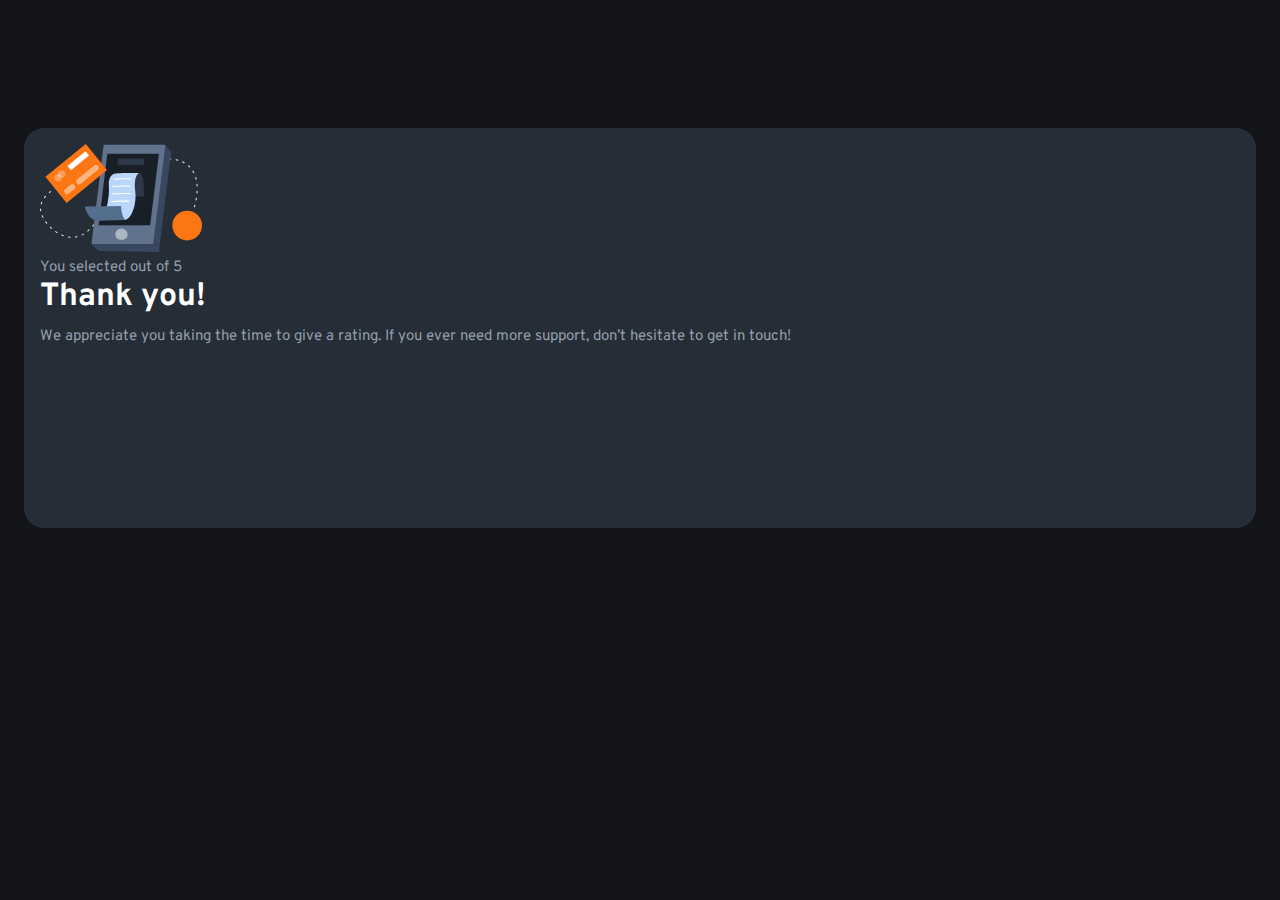
==== thanks.html @ 5398992c "first commit" ====
<!DOCTYPE html>
<html lang="en">
<head>
    <meta charset="UTF-8">
    <meta name="viewport" content="width=device-width, initial-scale=1.0">
    <title>Document</title>
    <link rel="stylesheet" href="style.css">
</head>
<body>
    <main class="container">
        <div class="img-contaier">
            <img src="images/illustration-thank-you.svg" alt="thank you">
        </div>
        <div class="result-container">
            <p>
                You selected <!-- Add rating here --> out of 5
            </p>
        </div>
        <h1>
            Thank you!
        </h1>
        <p>
            We appreciate you taking the time to give a rating. If you ever need more support, 
            don’t hesitate to get in touch!
        </p>
        
    </main>    
    

    
</body>
</html>
---- style.css ----
@import url('https://fonts.googleapis.com/css2?family=Bai+Jamjuree&family=Montserrat&family=Nunito+Sans:ital,opsz,wght@1,6..12,200&family=Overpass:wght@400;700&family=Poppins:ital,wght@0,200;0,300;1,200&family=Roboto+Mono&family=Rubik:wght@300&family=Vina+Sans&family=Work+Sans:wght@400;600;700&display=swap');

/* reset css ----------------------------- */
*,
*::after,
*::before {
    padding: 0;
    margin: 0;
    box-sizing: border-box;
    font-family: "Overpass";
}

/* body -------------------------------- */
body {
    background-color: hsl(216, 12%, 8%);
}

/* fonts color =========== */
h1 {
    color: hsl(0, 0%, 100%);
    margin-bottom: 10px;
    font-weight: 700;
}
p, 
.number{
    font-size: 15px;
    color: hsl(217, 12%, 63%);
    font-weight: 400;
}

.number {
    color: hsl(0, 0%, 100%);
}



/* images color */

.circle-container {
    background-color: hsla(214, 10%, 27%, 0.297);
    width: 40px;
    height: 40px;
    display: flex;
    justify-content: center;
    align-items: center;
    border-radius: 50%;
}

.rating-number .circle-container:hover {
    cursor: pointer;
    background-color: hsl(25, 97%, 53%);
}


/* main container */

/* stars container */
.stars-container {
    display: flex;
    justify-content: left;
    align-items: center;
    margin: 1rem;
    column-gap: 1rem;

}

.container {
    background-color: hsl(213, 19%, 18%);
    height: 400px;
    margin: 8rem 1.5rem;
    padding: 1rem;
    text-align: left;
    border-radius: 20px;
    
}

.question-box {
    margin: 1.5rem 1rem;
}

.rating-number {
    display: flex;
    justify-content: center;
    align-items: center;
    column-gap: 1rem;
}

.btn-container {
    display: flex;
    justify-content: center;
    align-items: center;
}
.btn {
    margin: 1.5rem auto;
    padding: .9rem 6.8rem;
    border-radius: 30px;
    border: none;
    font-size: 21px;
    font-weight: 400;
    text-transform: uppercase;
    background-color: hsl(25, 97%, 53%);
    color: hsl(0, 0%, 100%);
}

.btn:hover {
    background-color: hsl(0, 0%, 100%);
    color: hsl(25, 97%, 53%);
    cursor: pointer;
}



footer {
    position: absolute;
    bottom: 10px;
    left: 50%;
    transform: translate(-50%);
}




.attribution {
    font-size: 10px; text-align: center;
  }
  .attribution a {
    color: hsl(217, 12%, 63%);
    text-decoration: none;
  }
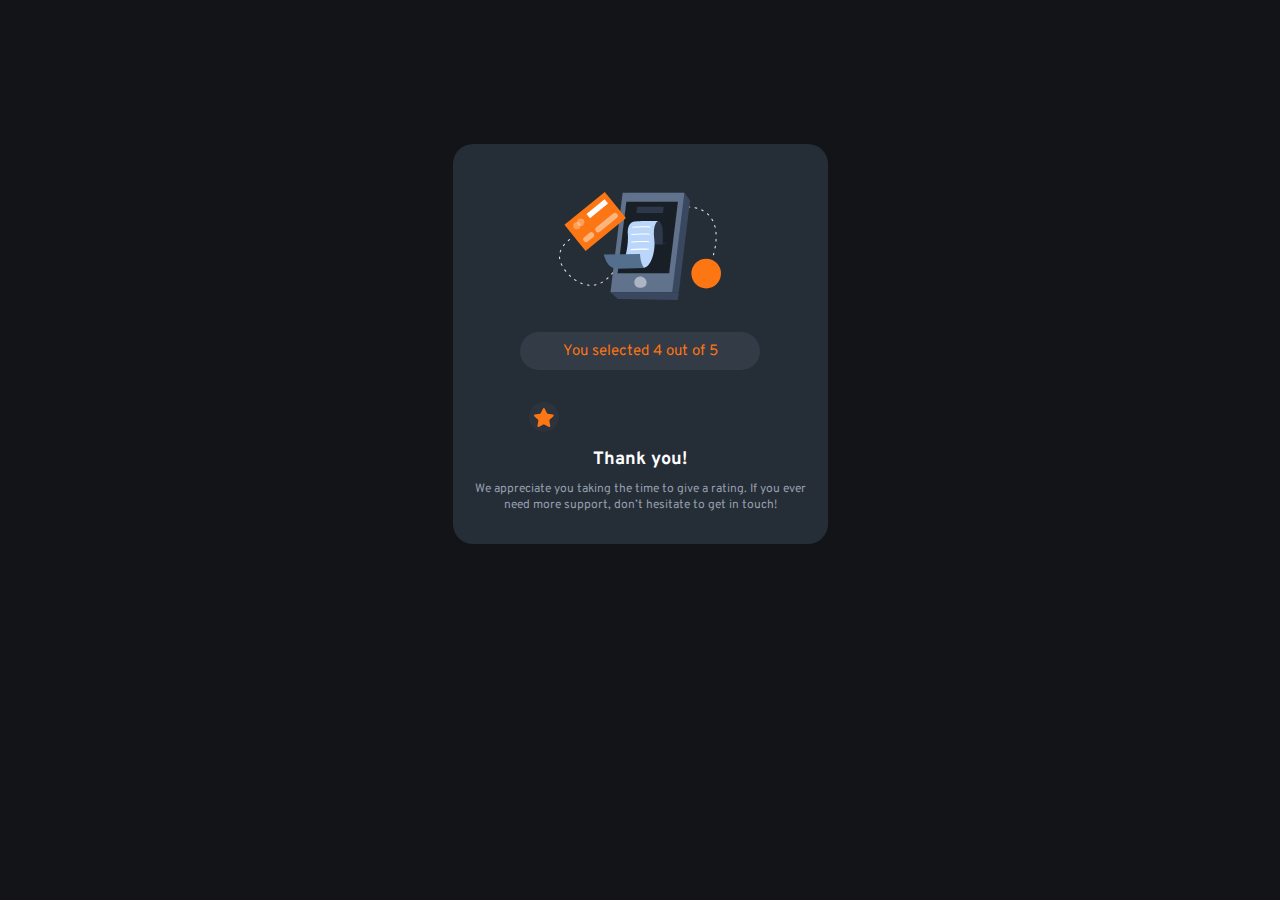
==== commit e87da8f1: "secend commit" ====
--- a/thanks.html
+++ b/thanks.html
@@ -8,21 +8,27 @@
 </head>
 <body>
     <main class="container">
-        <div class="img-contaier">
+        <div class="img-container">
             <img src="images/illustration-thank-you.svg" alt="thank you">
         </div>
-        <div class="result-container">
+        <div class="result">
             <p>
-                You selected <!-- Add rating here --> out of 5
+                You selected 4 out of 5
             </p>
         </div>
-        <h1>
-            Thank you!
-        </h1>
-        <p>
-            We appreciate you taking the time to give a rating. If you ever need more support, 
-            don’t hesitate to get in touch!
-        </p>
+        <div class="stars-container">
+            <div class="circle-container stars"><img src="images/icon-star.svg" alt="star image" width="20"></div>
+           
+        </div>
+        <div class="result-text">
+            <h1>
+                Thank you!
+            </h1>
+            <p>
+                We appreciate you taking the time to give a rating. If you ever need more support, 
+                don’t hesitate to get in touch!
+            </p>
+        </div>
         
     </main>    
     
--- a/style.css
+++ b/style.css
@@ -59,9 +59,14 @@
     display: flex;
     justify-content: left;
     align-items: center;
-    margin: 1rem;
+    margin: 1rem 10%;
     column-gap: 1rem;
 
+}
+
+.stars-container > .circle-container {
+    height: 30px;
+    width: 30px;
 }
 
 .container {
@@ -92,7 +97,8 @@
 }
 .btn {
     margin: 1.5rem auto;
-    padding: .9rem 6.8rem;
+    
+    padding: .9rem 6.4rem;
     border-radius: 30px;
     border: none;
     font-size: 21px;
@@ -122,8 +128,87 @@
 
 .attribution {
     font-size: 10px; text-align: center;
-  }
-  .attribution a {
+}
+.attribution a {
     color: hsl(217, 12%, 63%);
     text-decoration: none;
-  }+}
+
+/* after rating design---------------------------------- */
+.img-container {
+    display: flex;
+    align-items: center;
+    justify-content: center;
+    margin: 2rem auto;
+}
+
+.result {
+    text-align: center;
+    background-color: hsla(213, 16%, 27%, 0.623);
+    padding: .6rem;
+    width: 70%;
+    margin: 0 auto;
+    border-radius: 30px;
+    margin-bottom: 2rem;
+}
+
+.result > p {
+    color: hsl(25, 97%, 53%);
+}
+
+.result-text {
+    text-align: center;
+    margin: 1rem 5px;
+}
+
+.result-text > h1 {
+    font-size: 18px;
+}
+
+.result-text p {
+    font-size: 12px;
+}
+
+/* mobiles width < 350px ---------------------*/
+
+@media (max-width: 350px){
+    .btn {
+        padding: 5% 35%;
+    }
+
+    /* .container {
+        height: 80%;
+    } */
+
+    h1 {
+        font-size: 22px;
+    }
+
+    /* result------------------------ */
+    .result > p {
+        font-size: 14px;
+    }
+
+    .result-text > h1 {
+        font-size: 12px;
+    }
+
+    .result-text p {
+        font-size: 10px;
+    }
+
+}
+
+/* screens > 475px */
+
+@media (min-width: 420px) {
+    .container {
+        width: 375px;
+        margin: 9rem auto;
+
+    }
+
+    .stars-container {
+        margin: 1rem 3.75rem;
+    }
+}